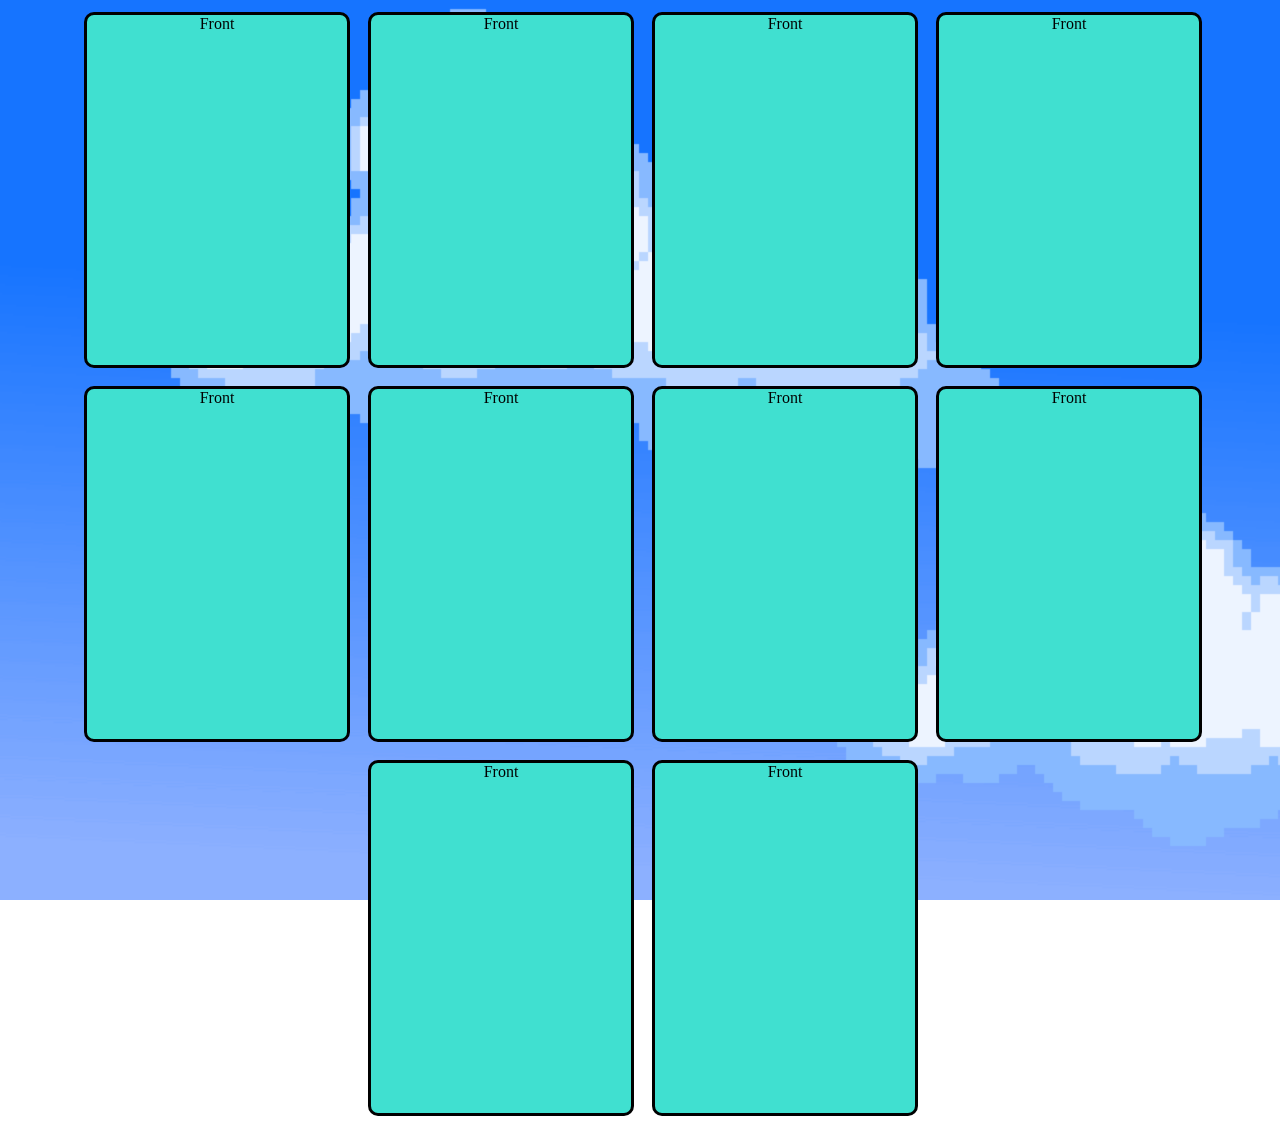
==== cards.html @ 237cb75e "Card section (#24)" ====
<!DOCTYPE html>
<html lang="en">
<head>
  <meta charset="UTF-8">
  <meta http-equiv="X-UA-Compatible" content="IE=edge">
  <meta name="viewport" content="width=device-width, initial-scale=1.0">
  <title>Document</title>
  <link rel="stylesheet" href="static/css/styles.css">
</head>

<body>

  <!-- cards section -->
  <section>
  <div class="wrapper">
  <div class="card-container">
    <div class="card">
      <div class="card-front bad-guy">Front</div>
      <div class="card-back">
        <h2>Name</h2>
        <p>Lorem, ipsum dolor sit amet consectetur adipisicing elit. Voluptate ipsum optio commodi? Quas repellendus quasi, laudantium nam, quo fugit adipisci soluta repudiandae ullam vel dignissimos, explicabo ipsum est doloribus consequatur!<br>☠️☠️☠️</p>
      </div>
    </div>
  </div>
  <div class="card-container">
    <div class="card">
      <div class="card-front">Front</div>
      <div class="card-back">
        <h2>Name</h2>
        <p>Lorem, ipsum dolor sit amet consectetur adipisicing elit. Voluptate ipsum optio commodi? Quas repellendus quasi, laudantium nam, quo fugit adipisci soluta repudiandae ullam vel dignissimos, explicabo ipsum est doloribus consequatur!<br>☠️☠️☠️</p>
      </div>
    </div>
  </div>
  <div class="card-container">
    <div class="card">
      <div class="card-front">Front</div>
      <div class="card-back">
        <h2>Name</h2>
        <p>Lorem, ipsum dolor sit amet consectetur adipisicing elit. Voluptate ipsum optio commodi? Quas repellendus quasi, laudantium nam, quo fugit adipisci soluta repudiandae ullam vel dignissimos, explicabo ipsum est doloribus consequatur!<br>☠️☠️☠️</p>
      </div>
    </div>
  </div>
  <div class="card-container">
    <div class="card">
      <div class="card-front">Front</div>
      <div class="card-back">
        <h2>Name</h2>
        <p>Lorem, ipsum dolor sit amet consectetur adipisicing elit. Voluptate ipsum optio commodi? Quas repellendus quasi, laudantium nam, quo fugit adipisci soluta repudiandae ullam vel dignissimos, explicabo ipsum est doloribus consequatur!<br>☠️☠️☠️</p>
      </div>
    </div>
  </div>
  <div class="card-container">
    <div class="card">
      <div class="card-front">Front</div>
      <div class="card-back">
        <h2>Name</h2>
        <p>Lorem, ipsum dolor sit amet consectetur adipisicing elit. Voluptate ipsum optio commodi? Quas repellendus quasi, laudantium nam, quo fugit adipisci soluta repudiandae ullam vel dignissimos, explicabo ipsum est doloribus consequatur!<br>☠️☠️☠️</p>
      </div>
    </div>
  </div>
  <div class="card-container">
    <div class="card">
      <div class="card-front">Front</div>
      <div class="card-back">
        <h2>Name</h2>
        <p>Lorem, ipsum dolor sit amet consectetur adipisicing elit. Voluptate ipsum optio commodi? Quas repellendus quasi, laudantium nam, quo fugit adipisci soluta repudiandae ullam vel dignissimos, explicabo ipsum est doloribus consequatur!<br>☠️☠️☠️</p>
      </div>
    </div>
  </div>
  <div class="card-container">
    <div class="card">
      <div class="card-front">Front</div>
      <div class="card-back">
        <h2>Name</h2>
        <p>Lorem, ipsum dolor sit amet consectetur adipisicing elit. Voluptate ipsum optio commodi? Quas repellendus quasi, laudantium nam, quo fugit adipisci soluta repudiandae ullam vel dignissimos, explicabo ipsum est doloribus consequatur!<br>☠️☠️☠️</p>
      </div>
    </div>
  </div>
  <div class="card-container">
    <div class="card">
      <div class="card-front">Front</div>
      <div class="card-back">
        <h2>Name</h2>
        <p>Lorem, ipsum dolor sit amet consectetur adipisicing elit. Voluptate ipsum optio commodi? Quas repellendus quasi, laudantium nam, quo fugit adipisci soluta repudiandae ullam vel dignissimos, explicabo ipsum est doloribus consequatur!<br>☠️☠️☠️</p>
      </div>
    </div>
  </div>
  <div class="card-container">
    <div class="card">
      <div class="card-front">Front</div>
      <div class="card-back">
        <h2>Name</h2>
        <p>Lorem, ipsum dolor sit amet consectetur adipisicing elit. Voluptate ipsum optio commodi? Quas repellendus quasi, laudantium nam, quo fugit adipisci soluta repudiandae ullam vel dignissimos, explicabo ipsum est doloribus consequatur!<br>☠️☠️☠️</p>
      </div>
    </div>
  </div>
  <div class="card-container">
    <div class="card">
      <div class="card-front">Front</div>
      <div class="card-back">
        <h2>Name</h2>
        <p>Lorem, ipsum dolor sit amet consectetur adipisicing elit. Voluptate ipsum optio commodi? Quas repellendus quasi, laudantium nam, quo fugit adipisci soluta repudiandae ullam vel dignissimos, explicabo ipsum est doloribus consequatur!<br>☠️☠️☠️</p>
      </div>
    </div>
  </div>
  </div>
</section>
  
</body>
</html>
---- static/css/styles.css ----
* {
  margin: 0;
  padding: 0;
}

h2, p {
  padding: 10px;
}

section {
  background-image: url("/static/images/retro-cloud.gif");
  background-size: cover;
  height: 100vh;
}

.wrapper {
  display: flex;
  flex-wrap: wrap;
  justify-content: center;
}

.card-container {
  background-color: transparent;
  width: 260px;
  height: 350px;
  perspective: 1000px;
  margin: 12px;
}

.card {
  position: relative;
  width: 100%;
  height: 100%;
  text-align: center;
  transition: transform 0.8s;
  transform-style: preserve-3d;
}

.card-container:hover .card {
  transform: rotateY(180deg);
}

.card-front, .card-back {
  position: absolute;
  width: 100%;
  height: 100%;
  backface-visibility: hidden;
  border: black 3px solid;
  border-radius: 10px;
}

.card-front {
  background-color: turquoise;
  background-image: url("/assets/sprites/evil-shroom-1.png");
}

.card-back {
  background-color: brown;
  color: azure;
  transform: rotateY(180deg);
}

.bad-guy {
  background-image: url("/assets/sprites/evil-shroom-1.png");
  background-size: cover;
}
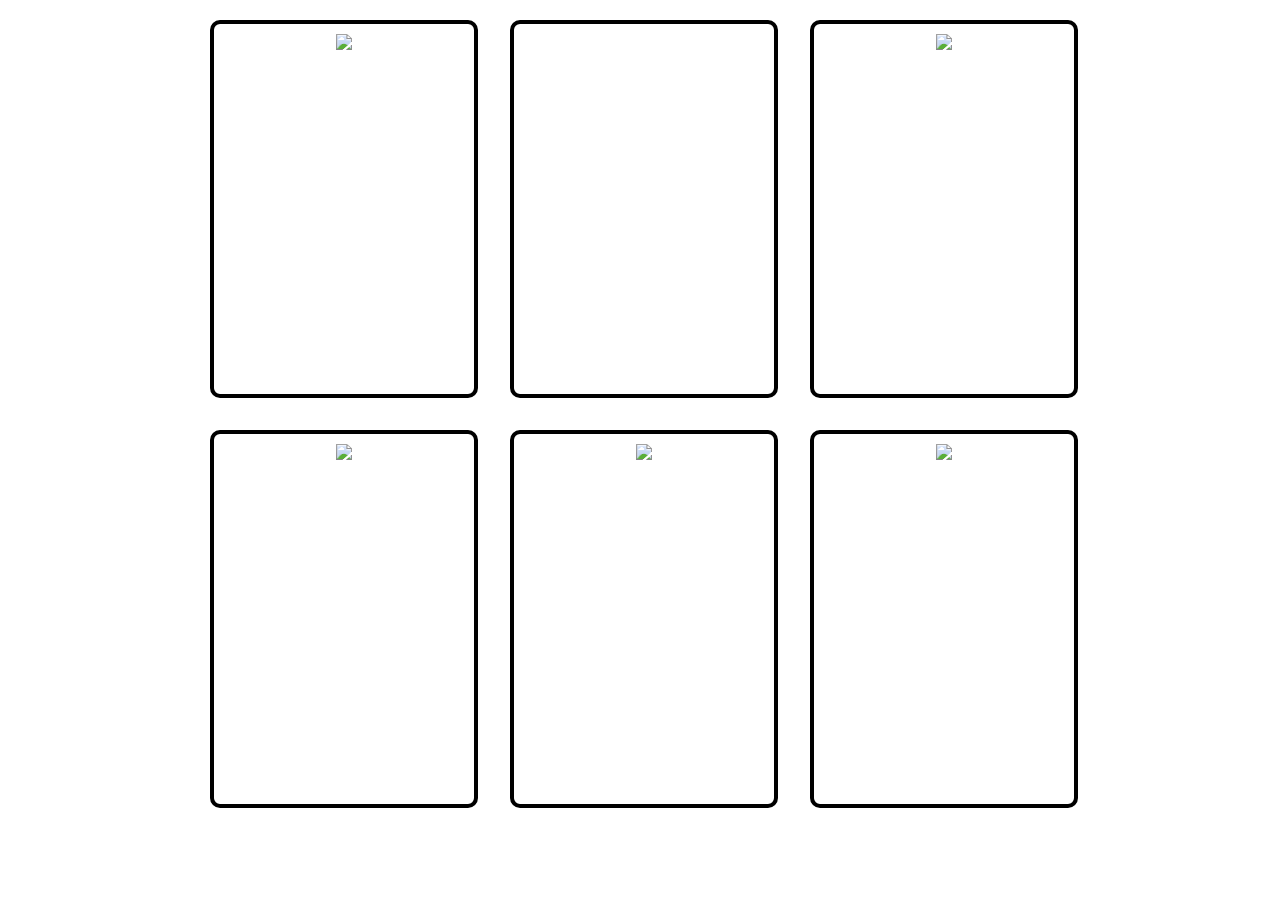
==== commit 48aaab0f: "Merge pull request #35 from dandavies23/main" ====
--- a/cards.html
+++ b/cards.html
@@ -1,110 +1,117 @@
 <!DOCTYPE html>
 <html lang="en">
-<head>
-  <meta charset="UTF-8">
-  <meta http-equiv="X-UA-Compatible" content="IE=edge">
-  <meta name="viewport" content="width=device-width, initial-scale=1.0">
-  <title>Document</title>
-  <link rel="stylesheet" href="static/css/styles.css">
-</head>
+  <head>
+    <meta charset="UTF-8" />
+    <meta http-equiv="X-UA-Compatible" content="IE=edge" />
+    <meta name="viewport" content="width=device-width, initial-scale=1.0" />
+    <title>Document</title>
+    <link rel="stylesheet" href="static/css/styles.css" />
+    <link href="https://fonts.cdnfonts.com/css/amiga-forever" rel="stylesheet" />
+  </head>
 
-<body>
-
-  <!-- cards section -->
-  <section>
-  <div class="wrapper">
-  <div class="card-container">
-    <div class="card">
-      <div class="card-front bad-guy">Front</div>
-      <div class="card-back">
-        <h2>Name</h2>
-        <p>Lorem, ipsum dolor sit amet consectetur adipisicing elit. Voluptate ipsum optio commodi? Quas repellendus quasi, laudantium nam, quo fugit adipisci soluta repudiandae ullam vel dignissimos, explicabo ipsum est doloribus consequatur!<br>☠️☠️☠️</p>
+  <body>
+    <!-- cards section -->
+    <section>
+      <div class="wrapper">
+        <div class="card-container">
+          <div class="card">
+            <div class="card-front bad-guy card1">
+              <img src="static/images/rotten-johnny.png" />
+            </div>
+            <div class="card-back">
+              <h3>Rotten Johnny</h3>
+              <p>
+                Battle cry:<br />
+                "Never mind your bollocks, I'm going to cream cracker ya!
+                Feeling lucky punk?" <br /><br />Weapon of choice:
+                <br />Headbutts, flob, studded gloves.
+              </p>
+            </div>
+          </div>
+        </div>
+        <div class="card-container">
+          <div class="card">
+            <div class="card-front">
+              <img src="/static/images/disco-inferno.png" alt="" />
+            </div>
+            <div class="card-back">
+              <h3>Disco Inferno</h3>
+              <p>
+                Battle cry: <br />"Your midweight Motown crossover R'nB ain't
+                disco. I have all the hot moves and I'm going to burn you
+                down!"<br />
+                <br />Weapon of choice: <br />Lasers fired from the fingers.
+              </p>
+            </div>
+          </div>
+        </div>
+        <div class="card-container">
+          <div class="card">
+            <div class="card-front">
+              <img src="static/images/the-inhuman-plague.png" />
+            </div>
+            <div class="card-back">
+              <h3>The Inhuman Plague</h3>
+              <p>
+                Battle cry: <br />"Ey up chuck, you think your songs are
+                infectious? I'm going to go fully pandemic mate!"
+                <br /><br />Weapon of choice:<br />
+                Covid-85 spores
+              </p>
+            </div>
+          </div>
+        </div>
+        <div class="card-container">
+          <div class="card">
+            <div class="card-front">
+              <img src="/static/images/shanking-stevens1.png" />
+            </div>
+            <div class="card-back">
+              <h3>Shanking Stevens</h3>
+              <p>
+                Battle cry:<br />
+                "This ole house ain't big enough for the both of us. What's
+                behind the green door? Your demise boyo!" <br /><br />Weapon of
+                choice:<br />
+                Flick knife (and comb)
+              </p>
+            </div>
+          </div>
+        </div>
+        <div class="card-container">
+          <div class="card">
+            <div class="card-front">
+              <img src="static/images/bob-mardy.png" />
+            </div>
+            <div class="card-back">
+              <h3>Bob Mardy</h3>
+              <p>
+                Battle cry:<br />
+                "I shot the sheriff and I'm going to take you down. No Lionel
+                no-one cry." <br /><br />Weapon of choice:<br />
+                Disorientating smoke from a special cigarette.
+              </p>
+            </div>
+          </div>
+        </div>
+        <div class="card-container">
+          <div class="card">
+            <div class="card-front">
+              <img src="static/images/whackem-jackson.png" />
+            </div>
+            <div class="card-back">
+              <h3>Whack’em Jackson</h3>
+              <p>
+                Battle cry:<br />
+                "Arrrrgghhhhh! Your music makes me want to scream. I'm going to
+                moonwalk all over you! Hee hee!" <br /><br />Weapon of
+                choice:<br />
+                Sharpened shoe kicks and a razor blade hat.
+              </p>
+            </div>
+          </div>
+        </div>
       </div>
-    </div>
-  </div>
-  <div class="card-container">
-    <div class="card">
-      <div class="card-front">Front</div>
-      <div class="card-back">
-        <h2>Name</h2>
-        <p>Lorem, ipsum dolor sit amet consectetur adipisicing elit. Voluptate ipsum optio commodi? Quas repellendus quasi, laudantium nam, quo fugit adipisci soluta repudiandae ullam vel dignissimos, explicabo ipsum est doloribus consequatur!<br>☠️☠️☠️</p>
-      </div>
-    </div>
-  </div>
-  <div class="card-container">
-    <div class="card">
-      <div class="card-front">Front</div>
-      <div class="card-back">
-        <h2>Name</h2>
-        <p>Lorem, ipsum dolor sit amet consectetur adipisicing elit. Voluptate ipsum optio commodi? Quas repellendus quasi, laudantium nam, quo fugit adipisci soluta repudiandae ullam vel dignissimos, explicabo ipsum est doloribus consequatur!<br>☠️☠️☠️</p>
-      </div>
-    </div>
-  </div>
-  <div class="card-container">
-    <div class="card">
-      <div class="card-front">Front</div>
-      <div class="card-back">
-        <h2>Name</h2>
-        <p>Lorem, ipsum dolor sit amet consectetur adipisicing elit. Voluptate ipsum optio commodi? Quas repellendus quasi, laudantium nam, quo fugit adipisci soluta repudiandae ullam vel dignissimos, explicabo ipsum est doloribus consequatur!<br>☠️☠️☠️</p>
-      </div>
-    </div>
-  </div>
-  <div class="card-container">
-    <div class="card">
-      <div class="card-front">Front</div>
-      <div class="card-back">
-        <h2>Name</h2>
-        <p>Lorem, ipsum dolor sit amet consectetur adipisicing elit. Voluptate ipsum optio commodi? Quas repellendus quasi, laudantium nam, quo fugit adipisci soluta repudiandae ullam vel dignissimos, explicabo ipsum est doloribus consequatur!<br>☠️☠️☠️</p>
-      </div>
-    </div>
-  </div>
-  <div class="card-container">
-    <div class="card">
-      <div class="card-front">Front</div>
-      <div class="card-back">
-        <h2>Name</h2>
-        <p>Lorem, ipsum dolor sit amet consectetur adipisicing elit. Voluptate ipsum optio commodi? Quas repellendus quasi, laudantium nam, quo fugit adipisci soluta repudiandae ullam vel dignissimos, explicabo ipsum est doloribus consequatur!<br>☠️☠️☠️</p>
-      </div>
-    </div>
-  </div>
-  <div class="card-container">
-    <div class="card">
-      <div class="card-front">Front</div>
-      <div class="card-back">
-        <h2>Name</h2>
-        <p>Lorem, ipsum dolor sit amet consectetur adipisicing elit. Voluptate ipsum optio commodi? Quas repellendus quasi, laudantium nam, quo fugit adipisci soluta repudiandae ullam vel dignissimos, explicabo ipsum est doloribus consequatur!<br>☠️☠️☠️</p>
-      </div>
-    </div>
-  </div>
-  <div class="card-container">
-    <div class="card">
-      <div class="card-front">Front</div>
-      <div class="card-back">
-        <h2>Name</h2>
-        <p>Lorem, ipsum dolor sit amet consectetur adipisicing elit. Voluptate ipsum optio commodi? Quas repellendus quasi, laudantium nam, quo fugit adipisci soluta repudiandae ullam vel dignissimos, explicabo ipsum est doloribus consequatur!<br>☠️☠️☠️</p>
-      </div>
-    </div>
-  </div>
-  <div class="card-container">
-    <div class="card">
-      <div class="card-front">Front</div>
-      <div class="card-back">
-        <h2>Name</h2>
-        <p>Lorem, ipsum dolor sit amet consectetur adipisicing elit. Voluptate ipsum optio commodi? Quas repellendus quasi, laudantium nam, quo fugit adipisci soluta repudiandae ullam vel dignissimos, explicabo ipsum est doloribus consequatur!<br>☠️☠️☠️</p>
-      </div>
-    </div>
-  </div>
-  <div class="card-container">
-    <div class="card">
-      <div class="card-front">Front</div>
-      <div class="card-back">
-        <h2>Name</h2>
-        <p>Lorem, ipsum dolor sit amet consectetur adipisicing elit. Voluptate ipsum optio commodi? Quas repellendus quasi, laudantium nam, quo fugit adipisci soluta repudiandae ullam vel dignissimos, explicabo ipsum est doloribus consequatur!<br>☠️☠️☠️</p>
-      </div>
-    </div>
-  </div>
-  </div>
-</section>
-  
-</body>
-</html>+    </section>
+  </body>
+</html>
--- a/static/css/styles.css
+++ b/static/css/styles.css
@@ -1,30 +1,58 @@
+/* ------------------------------------- global text settings */
+
 * {
   margin: 0;
   padding: 0;
+  color: black;                                            
 }
 
-h2, p {
-  padding: 10px;
+h1 {
+  font-family: 'Amiga Forever', sans-serif;
+  text-align: center;
+  color: #0dc8cd;
+  padding-top: 3vw;
+}
+
+h3 {
+  font-family: 'Amiga Forever', sans-serif;
+}
+
+p {
+  font-family: 'Amiga Forever Pro', sans-serif;
+}
+
+h3,
+p {
+  padding: 15px;
+}
+
+img {
+  align-items: center;
+  padding-top: 10px;
 }
 
 section {
-  background-image: url("/static/images/retro-cloud.gif");
-  background-size: cover;
   height: 100vh;
+  background-image: url("/static/sprites/bg5.png");
+  background-size: contain;
 }
 
 .wrapper {
   display: flex;
   flex-wrap: wrap;
   justify-content: center;
+  max-width: 900px;
+  margin: auto;
 }
+
+/* ------------------------------------- card settings */
 
 .card-container {
   background-color: transparent;
   width: 260px;
-  height: 350px;
+  height: 370px;
   perspective: 1000px;
-  margin: 12px;
+  margin: 20px;
 }
 
 .card {
@@ -40,27 +68,44 @@
   transform: rotateY(180deg);
 }
 
-.card-front, .card-back {
+.card-front,
+.card-back {
   position: absolute;
   width: 100%;
   height: 100%;
   backface-visibility: hidden;
-  border: black 3px solid;
+  border: black 4px solid;
   border-radius: 10px;
 }
 
 .card-front {
-  background-color: turquoise;
-  background-image: url("/assets/sprites/evil-shroom-1.png");
+  background-image: url("/static/sprites/bg5.png");
+  background-size: contain;
 }
 
 .card-back {
-  background-color: brown;
+  background-color: #73CA75;
   color: azure;
   transform: rotateY(180deg);
 }
 
-.bad-guy {
-  background-image: url("/assets/sprites/evil-shroom-1.png");
-  background-size: cover;
-}+/* ------------------------------------- leaderboard table settings */
+#scoreboard {
+  font-family: 'Amiga Forever', sans-serif;
+  padding-left: 40vw;
+  padding-right: 40vw;
+  padding-top: 1vw;
+}
+
+th {
+  color: yellow;
+}
+
+td {
+  color: white;
+}
+
+th, td {
+  padding: 15px;
+  text-align: left;
+}
